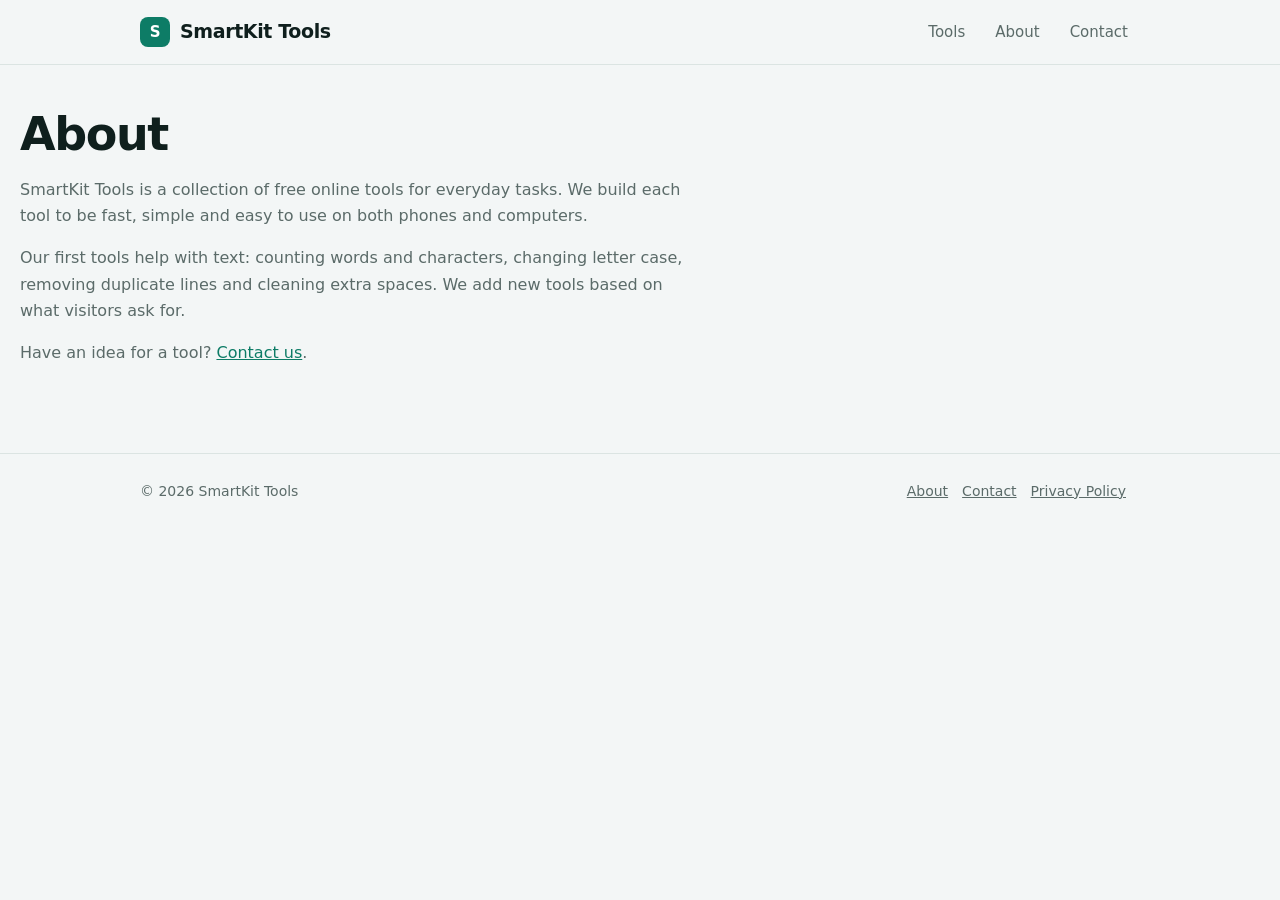
==== about.html @ 8a633c0c "Add files via upload Add website files" ====
<!DOCTYPE html>
<html lang="en">
<head>
<meta charset="UTF-8">
<meta name="viewport" content="width=device-width, initial-scale=1">
<title>About - SmartKit Tools</title>
<meta name="description" content="About for SmartKit Tools.">
<meta name="theme-color" content="#0d7c66">
<link rel="stylesheet" href="style.css">
<script>try{var t=localStorage.getItem('theme')||(matchMedia('(prefers-color-scheme:dark)').matches?'dark':'light');document.documentElement.dataset.theme=t}catch(e){}</script>
</head>
<body>
<header><div class="wrap">
  <a class="logo" href="index.html"><span class="mark">S</span>SmartKit Tools</a>
  <nav><a href="index.html">Tools</a><a href="about.html">About</a><a href="contact.html">Contact</a></nav>
</div></header>
<main class="doc">
<h1>About</h1>
<p>SmartKit Tools is a collection of free online tools for everyday tasks. We build each tool to be fast, simple and easy to use on both phones and computers.</p>
<p>Our first tools help with text: counting words and characters, changing letter case, removing duplicate lines and cleaning extra spaces. We add new tools based on what visitors ask for.</p>
<p>Have an idea for a tool? <a href="contact.html">Contact us</a>.</p>
</main>
<footer><div class="wrap">
  <div>© <span id="y">2026</span> SmartKit Tools</div>
  <div><a href="about.html">About</a><a href="contact.html">Contact</a><a href="privacy.html">Privacy Policy</a></div>
</div></footer>
<script>document.getElementById('y').textContent=new Date().getFullYear()</script>
</body>
</html>
---- style.css ----
:root{--bg:#f3f6f6;--surface:#fff;--ink:#0f1f1d;--muted:#5b6b69;--line:#dbe4e2;--accent:#0d7c66;--accent-h:#0a6654;--on:#fff;--soft:#e4f3ef;--ok:#0d7c66;--r:12px}
:root[data-theme=dark]{--bg:#0b1412;--surface:#121e1b;--ink:#e6f1ee;--muted:#93a8a3;--line:#23352f;--accent:#3fc8a8;--accent-h:#6ad9bf;--on:#06201a;--soft:#16302a;--ok:#6ad9bf}
*{box-sizing:border-box}
html{scroll-behavior:smooth}
body{margin:0;background:var(--bg);color:var(--ink);font:16px/1.65 "Inter","Segoe UI",system-ui,-apple-system,"Noto Sans Bengali",Roboto,Arial,sans-serif;-webkit-font-smoothing:antialiased}
a{color:var(--accent)}
:focus-visible{outline:3px solid var(--accent);outline-offset:2px}
.wrap{max-width:1040px;margin:0 auto;padding:0 20px}
header{background:var(--bg);border-bottom:1px solid var(--line)}
header .wrap{display:flex;align-items:center;justify-content:space-between;height:64px}
.logo{display:flex;align-items:center;gap:10px;font-weight:800;font-size:19px;letter-spacing:-.02em;color:var(--ink);text-decoration:none}
.mark{width:30px;height:30px;border-radius:8px;background:var(--accent);color:var(--on);display:grid;place-items:center;font-size:15px;font-weight:800}
nav{display:flex;align-items:center;gap:6px}
nav a{padding:8px 12px;border-radius:8px;color:var(--muted);text-decoration:none;font-size:15px}
nav a:hover{color:var(--ink);background:var(--soft)}
.icon-btn{background:transparent;border:1px solid var(--line);color:var(--ink);width:38px;height:38px;border-radius:10px;padding:0;font-size:17px;cursor:pointer}
.icon-btn:hover{background:var(--soft)}
h1{font-size:clamp(30px,5.5vw,46px);line-height:1.12;letter-spacing:-.03em;margin:0 0 12px;font-weight:800}
h2{font-size:24px;letter-spacing:-.02em;margin:0 0 10px}
.lead{color:var(--muted);max-width:56ch;margin:0}
.hero{padding:44px 0 26px}
.btn{background:var(--accent);color:var(--on);border:0;padding:11px 18px;min-height:44px;border-radius:10px;cursor:pointer;font:inherit;font-weight:600}
.btn:hover{background:var(--accent-h)}
.btn.ghost{background:transparent;color:var(--ink);border:1px solid var(--line)}
.btn.ghost:hover{background:var(--soft)}
.bench{background:var(--surface);border:1px solid var(--line);border-radius:16px;box-shadow:0 12px 40px rgba(13,60,50,.08);overflow:hidden}
.tabs{display:flex;gap:4px;padding:10px 10px 0;overflow-x:auto;border-bottom:1px solid var(--line);scrollbar-width:none}
.tab{flex:none;background:transparent;border:0;padding:11px 16px;font:inherit;font-weight:600;color:var(--muted);cursor:pointer;border-bottom:3px solid transparent;border-radius:8px 8px 0 0}
.tab:hover{color:var(--ink)}
.tab[aria-selected=true]{color:var(--accent);border-bottom-color:var(--accent)}
.work{padding:20px}
.work p.hint{margin:0 0 12px;color:var(--muted);font-size:15px}
label.lbl{display:block;font-weight:600;margin-bottom:6px}
textarea{width:100%;min-height:180px;padding:14px;border:1px solid var(--line);border-radius:var(--r);background:var(--bg);color:var(--ink);font:inherit;resize:vertical}
textarea:focus{outline:3px solid var(--accent);outline-offset:0;border-color:var(--accent)}
.stats{display:grid;grid-template-columns:repeat(auto-fit,minmax(110px,1fr));gap:10px;margin:14px 0}
.stat{border:1px solid var(--line);border-radius:var(--r);padding:10px 14px}
.stat b{display:block;font-size:24px;line-height:1.2;letter-spacing:-.02em}
.stat span{color:var(--muted);font-size:13px}
.stat.hl{background:var(--soft);border-color:var(--accent)}
.row{display:flex;flex-wrap:wrap;gap:8px;align-items:center;margin-top:10px}
.row label{display:flex;align-items:center;gap:6px;font-size:15px;margin-right:8px}
.row input[type=checkbox]{width:18px;height:18px;accent-color:var(--accent)}
.row.end{justify-content:space-between;margin-top:16px;padding-top:14px;border-top:1px solid var(--line)}
#message{min-height:24px;margin:10px 0 0;color:var(--ok);font-size:14px;font-weight:600}
section.block{padding:44px 0 8px}
.faq details{background:var(--surface);border:1px solid var(--line);border-radius:var(--r);padding:14px 18px;margin-bottom:10px}
.faq summary{cursor:pointer;font-weight:600}
.faq p{color:var(--muted);margin:10px 0 0}
.doc{max-width:720px;padding:44px 20px 20px}
.doc p,.doc li{color:var(--muted)}
footer{margin-top:50px;border-top:1px solid var(--line);padding:26px 0;color:var(--muted);font-size:14px}
footer .wrap{display:flex;flex-wrap:wrap;gap:12px;justify-content:space-between}
footer a{margin-right:14px;color:var(--muted)}
footer a:hover{color:var(--accent)}
@media (prefers-reduced-motion:reduce){html{scroll-behavior:auto}}
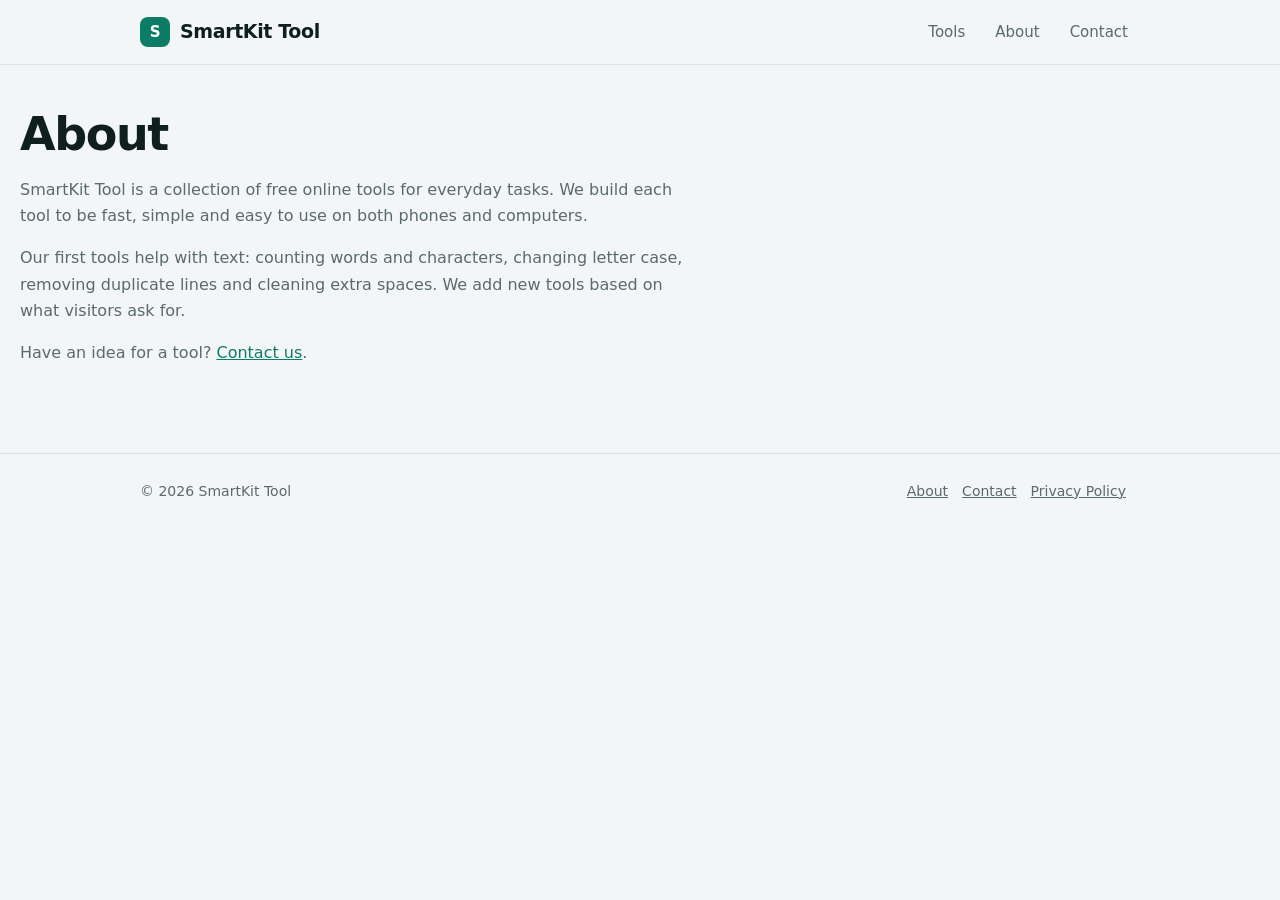
==== commit a699b8fb: "Add files via upload Upload the files" ====
--- a/about.html
+++ b/about.html
@@ -3,25 +3,25 @@
 <head>
 <meta charset="UTF-8">
 <meta name="viewport" content="width=device-width, initial-scale=1">
-<title>About - SmartKit Tools</title>
-<meta name="description" content="About for SmartKit Tools.">
+<title>About - SmartKit Tool</title>
+<meta name="description" content="About for SmartKit Tool.">
 <meta name="theme-color" content="#0d7c66">
 <link rel="stylesheet" href="style.css">
 <script>try{var t=localStorage.getItem('theme')||(matchMedia('(prefers-color-scheme:dark)').matches?'dark':'light');document.documentElement.dataset.theme=t}catch(e){}</script>
 </head>
 <body>
 <header><div class="wrap">
-  <a class="logo" href="index.html"><span class="mark">S</span>SmartKit Tools</a>
+  <a class="logo" href="index.html"><span class="mark">S</span>SmartKit Tool</a>
   <nav><a href="index.html">Tools</a><a href="about.html">About</a><a href="contact.html">Contact</a></nav>
 </div></header>
 <main class="doc">
 <h1>About</h1>
-<p>SmartKit Tools is a collection of free online tools for everyday tasks. We build each tool to be fast, simple and easy to use on both phones and computers.</p>
+<p>SmartKit Tool is a collection of free online tools for everyday tasks. We build each tool to be fast, simple and easy to use on both phones and computers.</p>
 <p>Our first tools help with text: counting words and characters, changing letter case, removing duplicate lines and cleaning extra spaces. We add new tools based on what visitors ask for.</p>
 <p>Have an idea for a tool? <a href="contact.html">Contact us</a>.</p>
 </main>
 <footer><div class="wrap">
-  <div>© <span id="y">2026</span> SmartKit Tools</div>
+  <div>© <span id="y">2026</span> SmartKit Tool</div>
   <div><a href="about.html">About</a><a href="contact.html">Contact</a><a href="privacy.html">Privacy Policy</a></div>
 </div></footer>
 <script>document.getElementById('y').textContent=new Date().getFullYear()</script>
--- a/style.css
+++ b/style.css
@@ -54,3 +54,4 @@
 footer a{margin-right:14px;color:var(--muted)}
 footer a:hover{color:var(--accent)}
 @media (prefers-reduced-motion:reduce){html{scroll-behavior:auto}}
+[hidden]{display:none!important}
